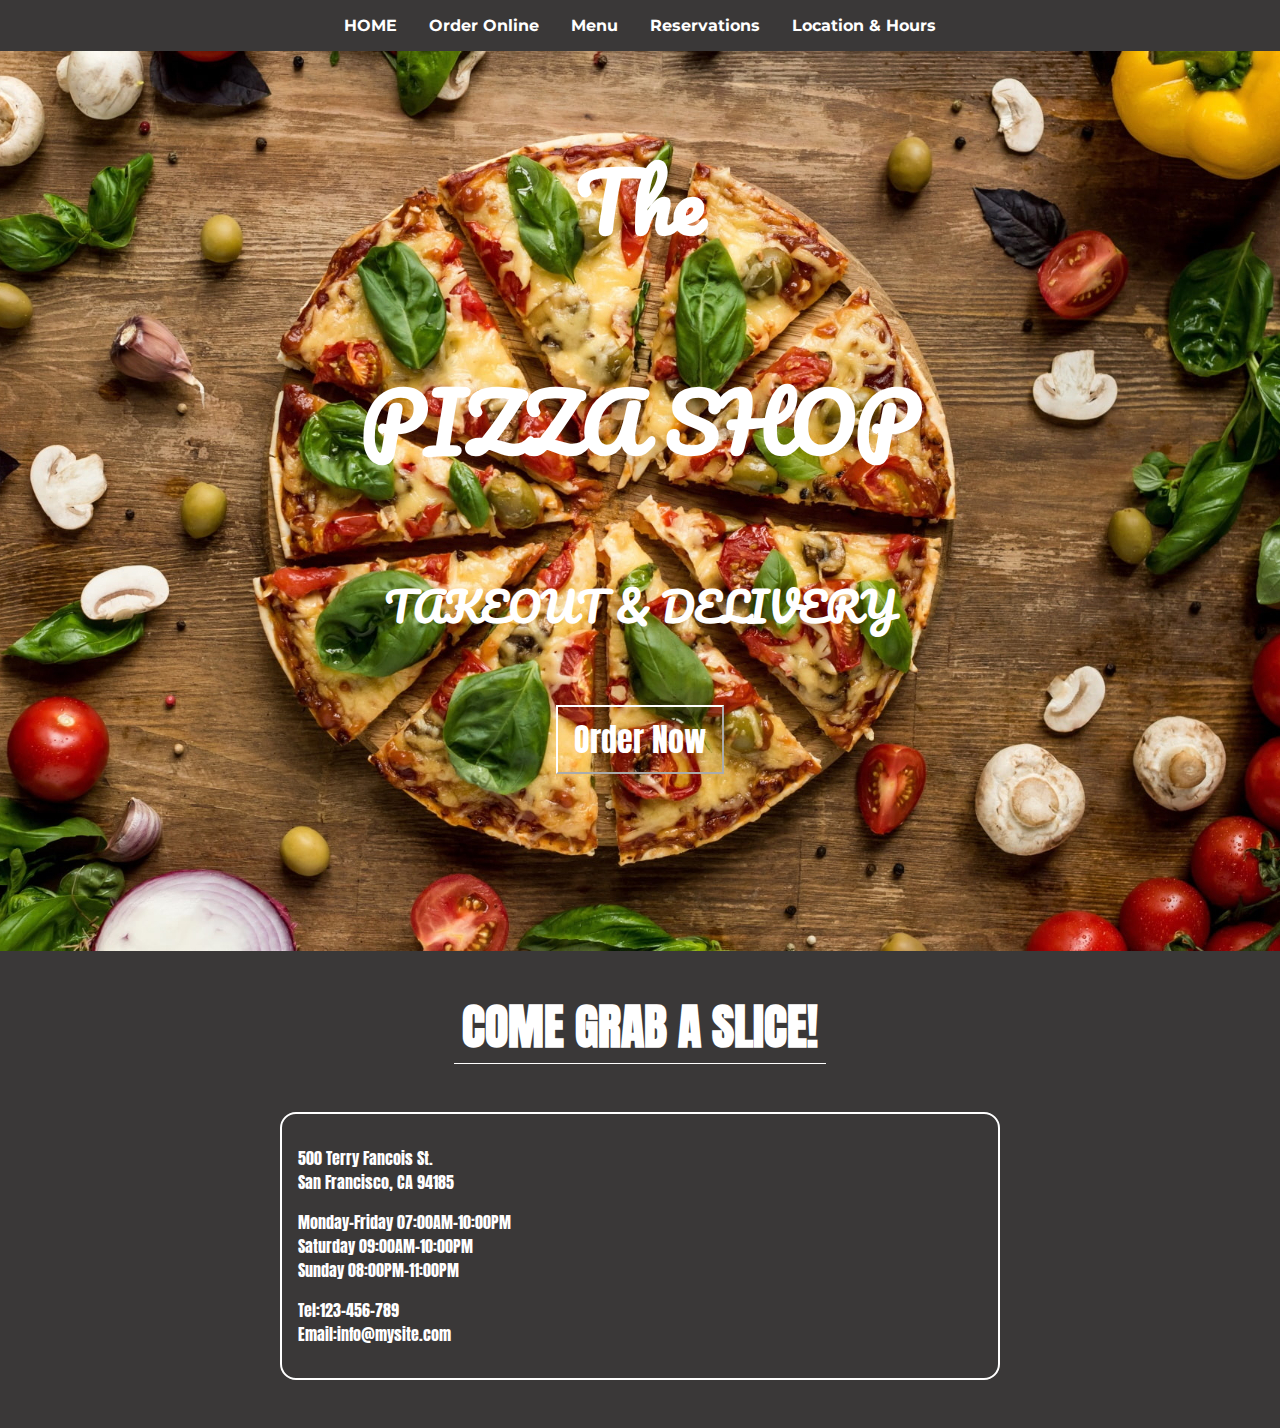
==== index.html @ b26a110c "starting working on reservation page" ====
<!DOCTYPE html>
<html lang="en">

<head>
    <meta charset="UTF-8">
    <meta http-equiv="X-UA-Compatible" content="ie=edge">
    <meta name="viewport" content="width=device-width, initial-scale=1.0">
    <title>PIZZA SHOP</title>
    <link rel="shortcut icon" href="images/pizza_icon_126037.png">
    <link rel="stylesheet" href="shared.css">
    <link rel="stylesheet" href="home.css">
</head>

<body>
    <!-- <div class="backdrop"></div> -->
    <div class="grid-container">
        <header class="main-header">
            <button class="toggle-button">
                <span class="toggle-button__bar"></span>
                <span class="toggle-button__bar"></span>
                <span class="toggle-button__bar"></span>
            </button>
            <nav class="main-nav">
                <ul class="main-nav__items">
                    <li class="main-nav__item">
                        <a href="#home">HOME</a>
                    </li>
                    <li class="main-nav__item">
                        <a href="orderOnline/index.html">Order Online</a>
                    </li>
                    <li class="main-nav__item">
                        <a href="">Menu</a>
                    </li>
                    <li class="main-nav__item">
                        <a href="reservation/index.html">Reservations</a>
                    </li>
                    <li class="main-nav__item">
                        <a href="#loaction-hours">Location & Hours</a>
                    </li>
                </ul>
            </nav>
        </header>
        <nav class="mobile-nav">
            <ul class="mobile-nav__items">
                <li class="mobile-nav__item">
                    <a href="#home">HOME</a>
                </li>
                <li class="mobile-nav__item">
                    <a href="orderOnline/index.html">Order Online</a>
                </li>
                <li class="mobile-nav__item">
                    <a href="">Menu</a>
                </li>
                <li class="mobile-nav__item">
                    <a href="reservation/index.html">Reservations</a>
                </li>
                <li class="mobile-nav__item">
                    <a href="#loaction-hours">Location & Hours</a>
                </li>
            </ul>
        </nav>
        <main id="home">
            <section>
                <div class="title">
                    <h1>The</h1>
                    <h1>PIZZA SHOP</h1>
                    <h3>TAKEOUT & DELIVERY</h3>
                </div>
                <button class="order">Order Now</button>
            </section>
        </main>
        <footer class="main-footer">
            <h1 class="main-footer__title">COME GRAB A SLICE!</h1>
            <section class="main-footer__first-section">
                <article class="main-footer__info">
                    <p class="main-footer__adress">500 Terry Fancois St.<br> San Francisco, CA 94185</p>
                    <p class="main-footer__working-hours">
                        Monday-Friday 07:00AM-10:00PM <br>
                        Saturday 09:00AM-10:00PM <br>
                        Sunday 08:00PM-11:00PM <br>
                    </p>
                    <p class="main-footer-contact">
                        Tel:123-456-789 <br>
                        <a href="mailto:info@mysite.com">Email:info@mysite.com</a>
                    </p>
                </article>
                <article id="loaction-hours" class="main-footer__location-map">
                    <iframe src="https://www.google.com/maps/embed?pb=!1m18!1m12!1m3!1d2981.5593770213322!2d41.62487931583577!3d41.64365467924144!2m3!1f0!2f0!3f0!3m2!1i1024!2i768!4f13.1!3m3!1m2!1s0x40678612dccea6b1%3A0x121d9feefed23ba7!2s123%20Vakhtang%20Gorgasali%20St%2C%20Batumi%206010!5e0!3m2!1sen!2sge!4v1608143332914!5m2!1sen!2sge" 
                    max-width="600" max-height="450" frameborder="0" style="border:0;" 
                    allowfullscreen="" aria-hidden="false" tabindex="0">
                    </iframe>
                </article>
            </section>
        </footer>
    </div>
    <script src="jquery-1.11.0.js"></script>
    <script src="shared.js"></script>
</body>

</html>
---- shared.css ----
@import url('https://fonts.googleapis.com/css?family=Montserrat:400,700');
@import url('https://fonts.googleapis.com/css2?family=Anton&display=swap');

* {
    box-sizing: border-box;
}

body {
    font-family: "Montserrat", sans-serif;
    margin: 0;
}

main {
    grid-row: 2 / 3;
}

.grid-container {
    display: grid;
    grid-template-rows: 3.2rem auto auto;
}

.main-header {
    width: 100%;
    position: fixed;
    top: 0;
    left: 0;
    z-index: 102;
    background-color: rgb(58, 56, 56);
    padding: 0.5rem 1.5rem;
    display: flex;
    justify-content: flex-start;
    align-items: center;
}

.toggle-button {
    position: relative;
    z-index: 1000;
    width: 3rem;
    height: 3rem;
    border: 1px white solid;
    border-radius: 0.8rem;
    cursor: pointer;
}

.toggle-button:focus {
    outline: none;
}

.toggle-button__bar {
    display: block;
    width: 100%;
    background-color: rgb(58, 56, 56);
    height: 0.1rem;
    margin: 0.6rem 0;
}

.main-nav {
    display: none;
}

.main-nav__items {
    list-style: none;
    display: flex;
    padding: 0;
    margin: 0;
    justify-content: center;
}

.main-nav__item {
    margin: 0 1rem;
}

.main-nav__item a,
.mobile-nav__item a{
    text-decoration: none;
    color: white;
    font-weight: bold;
    padding: 0.2rem 0;
}

.main-nav__item a:hover,
.main-nav__item a:active {
    border-bottom: 3px solid white;
}

.mobile-nav {
    display: none;
    position: fixed;
    z-index: 101;
    top: 0;
    left: 0;
    background-color: rgb(58, 56, 56);
    width: 50%;
    height: 100%;
    overflow-y: scroll;

}

.mobile-nav__items {
    width: 100%;
    height: 100%;
    list-style: none;
    display: flex;
    flex-direction: column;
    justify-content: center;
    align-items: center;
}

.mobile-nav__item {
    margin: 2rem 0;
}

.open {
    display: block;
}

.main-footer {
    width: 100%;
    padding: 2rem;
    grid-row: 3 / 4;
    background-color: rgb(58, 56, 56);
    text-align: center;
    font-family: "Anton";
    color: white;
}

.main-footer__title {
    display: inline-block;
    margin-top: 0;
    margin-bottom: 2rem;
    padding: 0.5rem;
    font-size: 3rem;
    border-bottom: 1px solid white;
    padding-bottom: 0;
}


.main-footer__first-section {
    border: 2px solid white;
    border-radius: 1rem;
    padding: 1rem;
}

.main-footer__info {
    /* text-align: left; */
    font-size: 1rem;
}

.main-footer-contact a {
    text-decoration: none;
    color: white;
}

@media (min-width: 43rem) {
    .main-header{
        justify-content: center;
        padding: 1rem 1.5rem;
    }

    .toggle-button {
        display: none;
    }

    .main-nav {
        display: flex;
    }
    .main-footer__first-section {
        display: flex;
        margin: 1rem auto;
        flex-direction: row;
        justify-content: space-between;
        max-width: 45rem;
    }

    .main-footer__info {
        text-align: left;
    }
}
---- home.css ----
@import url('https://fonts.googleapis.com/css2?family=Pacifico&display=swap');
@import url('https://fonts.googleapis.com/css2?family=Anton&display=swap');

* {
    box-sizing: border-box;
}

#home { 
    background-image: url("images/pizza_background.jpg");
    background-position: 50% 80%;
    height: 100vh;
    width: 100vw;
    margin: 0;
    padding: 1rem;
    text-align: center;
}



.title h1, .title h3 {
    text-align: center;
    color:white;
    font-family: "Pacifico",sans-serif;
    font-size: 4rem;
    margin: 0.5rem;
}

@media (min-width:42.5rem) {
    .title h1, .title h3 {
        font-size: 5rem;
        margin: 3rem;
        padding: 1rem;
    }
}

.title h3 {
    font-size: 2.5rem;
}

.order {
    color: white;
    background-color: transparent;
    font-size: 2rem;
    border-color: white;
    font-family: "Anton";
    padding: 0.5rem 1rem;
    cursor: pointer;
}

.order:hover, .order:active {
    /* background-color: rgb(58, 56, 56); */
    animation: moveup 0.4s ease-out forwards;
}

.order:focus {
    outline:none;
}

@keyframes moveup {
    0% {
        transform: translateY(0);
    }
    100% {
        transform: translateY(-0.3rem);
    }
}
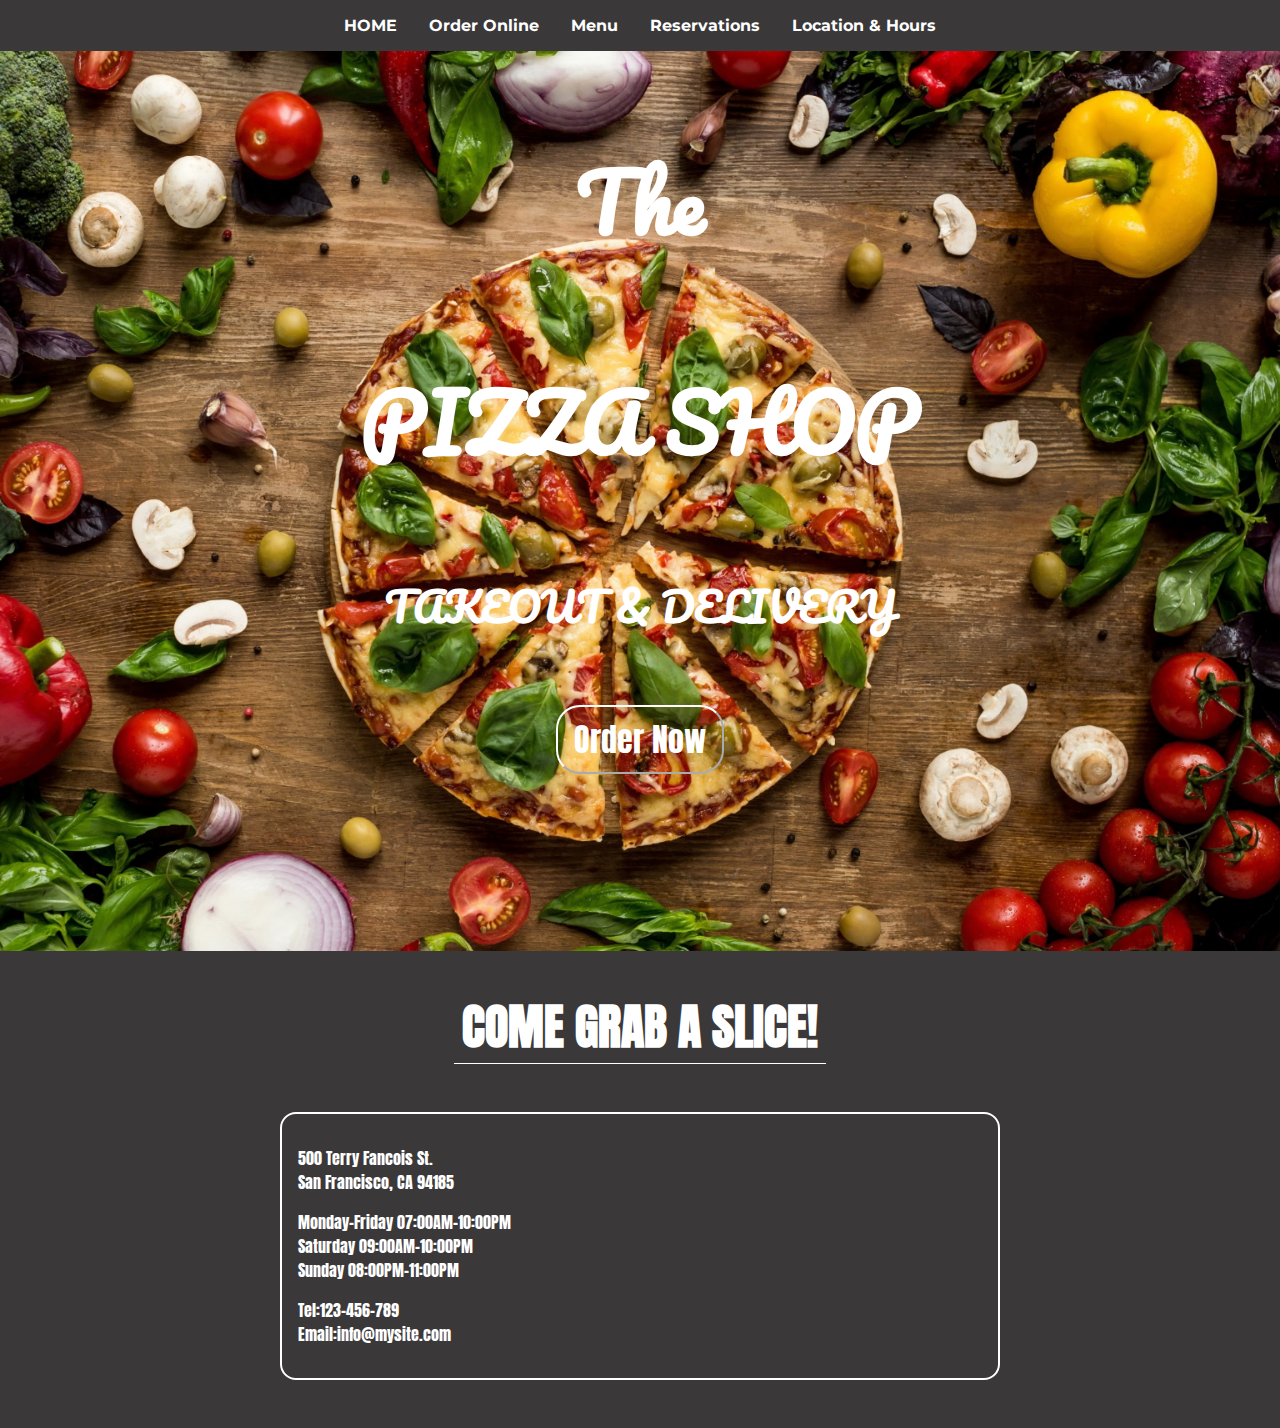
==== commit ee7047fc: "corrected small things" ====
--- a/index.html
+++ b/index.html
@@ -66,7 +66,7 @@
                     <h1>PIZZA SHOP</h1>
                     <h3>TAKEOUT & DELIVERY</h3>
                 </div>
-                <button class="order">Order Now</button>
+                <button class="order-now"><a href="orderOnline/index.html">Order Now</a></button>
             </section>
         </main>
         <footer class="main-footer">
--- a/home.css
+++ b/home.css
@@ -7,6 +7,7 @@
 
 #home { 
     background-image: url("images/pizza_background.jpg");
+    background-size: cover;
     background-position: 50% 80%;
     height: 100vh;
     width: 100vw;
@@ -37,22 +38,23 @@
     font-size: 2.5rem;
 }
 
-.order {
+.order-now {
     color: white;
     background-color: transparent;
     font-size: 2rem;
     border-color: white;
+    border-radius: 1.5rem;
     font-family: "Anton";
     padding: 0.5rem 1rem;
     cursor: pointer;
 }
 
-.order:hover, .order:active {
+.order-now:hover, .order-now:active {
     /* background-color: rgb(58, 56, 56); */
     animation: moveup 0.4s ease-out forwards;
 }
 
-.order:focus {
+.order-now:focus {
     outline:none;
 }
 
@@ -63,4 +65,9 @@
     100% {
         transform: translateY(-0.3rem);
     }
+}
+
+.order-now a {
+    color: white;
+    text-decoration: none;
 }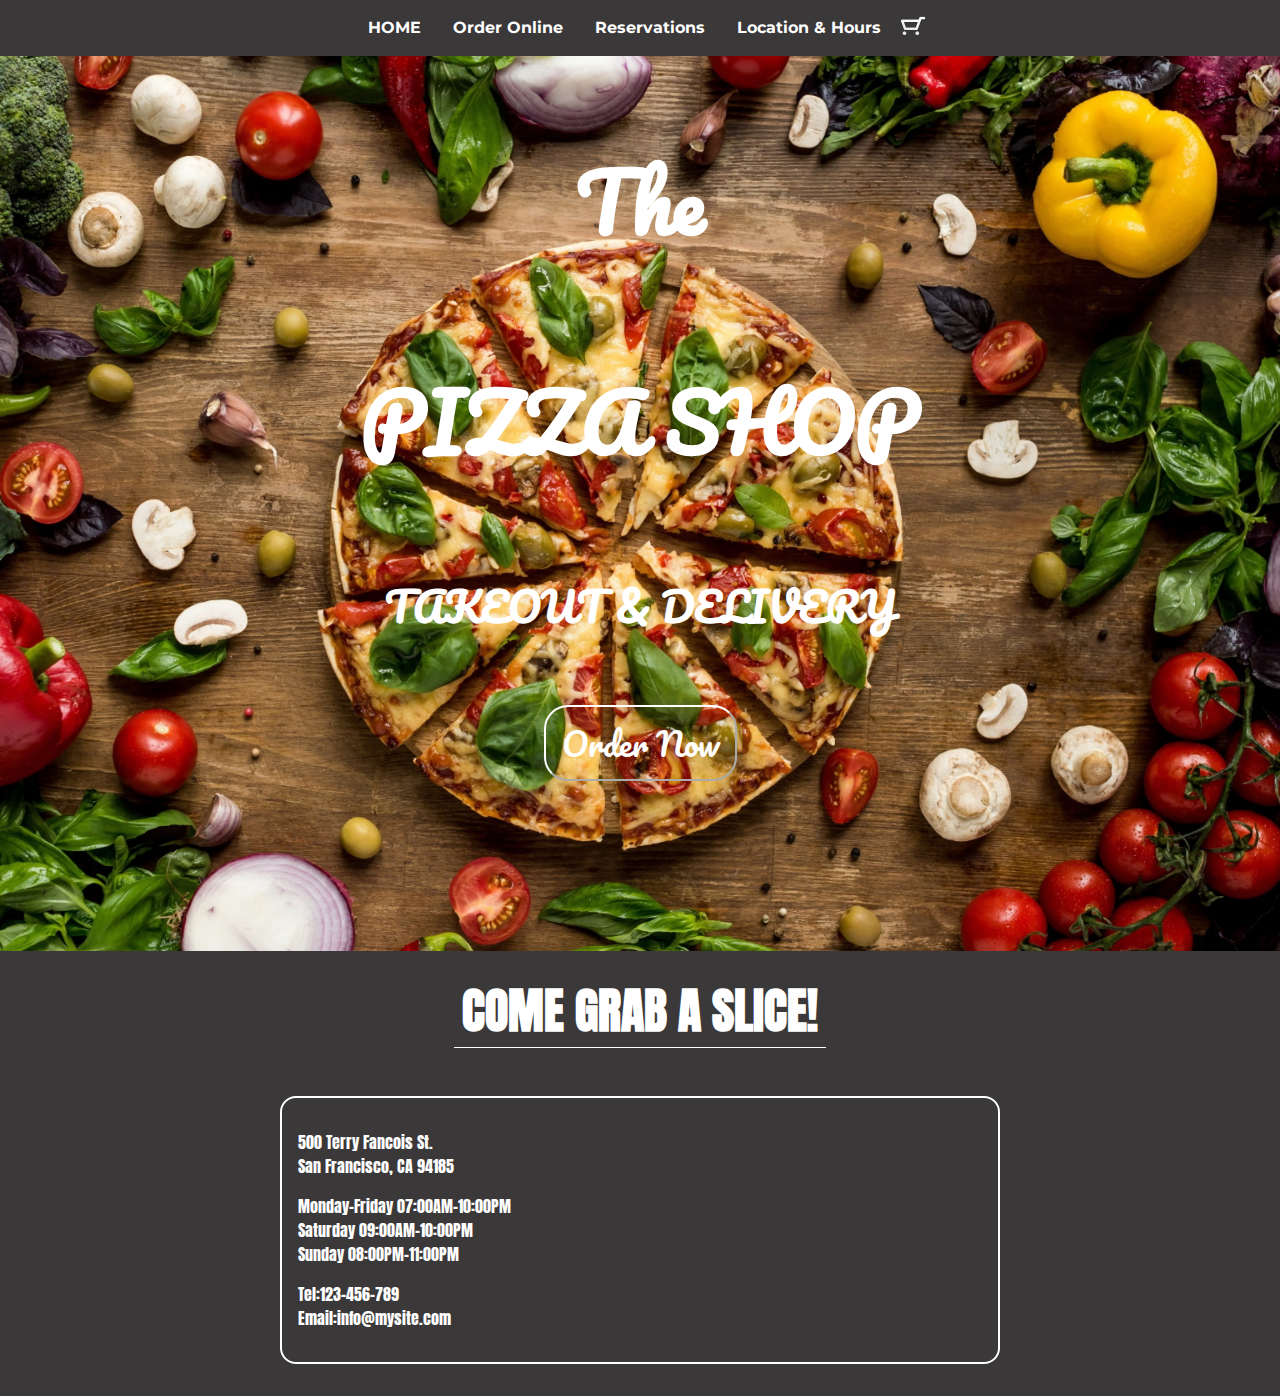
==== commit efcefb72: "added shopping cart icon" ====
--- a/index.html
+++ b/index.html
@@ -29,9 +29,6 @@
                         <a href="orderOnline/index.html">Order Online</a>
                     </li>
                     <li class="main-nav__item">
-                        <a href="">Menu</a>
-                    </li>
-                    <li class="main-nav__item">
                         <a href="reservation/index.html">Reservations</a>
                     </li>
                     <li class="main-nav__item">
@@ -39,6 +36,9 @@
                     </li>
                 </ul>
             </nav>
+            <div class="shopping-cart-icon">
+                <img src="images/shoppint-cart-icon.png" alt="shopping-cart icon">
+            </div>
         </header>
         <nav class="mobile-nav">
             <ul class="mobile-nav__items">
@@ -47,9 +47,6 @@
                 </li>
                 <li class="mobile-nav__item">
                     <a href="orderOnline/index.html">Order Online</a>
-                </li>
-                <li class="mobile-nav__item">
-                    <a href="">Menu</a>
                 </li>
                 <li class="mobile-nav__item">
                     <a href="reservation/index.html">Reservations</a>
@@ -85,9 +82,10 @@
                     </p>
                 </article>
                 <article id="loaction-hours" class="main-footer__location-map">
-                    <iframe src="https://www.google.com/maps/embed?pb=!1m18!1m12!1m3!1d2981.5593770213322!2d41.62487931583577!3d41.64365467924144!2m3!1f0!2f0!3f0!3m2!1i1024!2i768!4f13.1!3m3!1m2!1s0x40678612dccea6b1%3A0x121d9feefed23ba7!2s123%20Vakhtang%20Gorgasali%20St%2C%20Batumi%206010!5e0!3m2!1sen!2sge!4v1608143332914!5m2!1sen!2sge" 
-                    max-width="600" max-height="450" frameborder="0" style="border:0;" 
-                    allowfullscreen="" aria-hidden="false" tabindex="0">
+                    <iframe
+                        src="https://www.google.com/maps/embed?pb=!1m18!1m12!1m3!1d2981.5593770213322!2d41.62487931583577!3d41.64365467924144!2m3!1f0!2f0!3f0!3m2!1i1024!2i768!4f13.1!3m3!1m2!1s0x40678612dccea6b1%3A0x121d9feefed23ba7!2s123%20Vakhtang%20Gorgasali%20St%2C%20Batumi%206010!5e0!3m2!1sen!2sge!4v1608143332914!5m2!1sen!2sge"
+                        max-width="600" max-height="450" frameborder="0" style="border:0;" allowfullscreen=""
+                        aria-hidden="false" tabindex="0">
                     </iframe>
                 </article>
             </section>
--- a/shared.css
+++ b/shared.css
@@ -21,6 +21,7 @@
 
 .main-header {
     width: 100%;
+    height: 3.5rem;
     position: fixed;
     top: 0;
     left: 0;
@@ -28,7 +29,8 @@
     background-color: rgb(58, 56, 56);
     padding: 0.5rem 1.5rem;
     display: flex;
-    justify-content: flex-start;
+    flex-direction: row;
+    justify-content: space-between;
     align-items: center;
 }
 
@@ -83,6 +85,16 @@
     border-bottom: 3px solid white;
 }
 
+.shopping-cart-icon {
+    float: right;
+}
+
+.shopping-cart-icon img {
+    object-fit: cover;
+    height: 2rem;
+    width: 2rem;
+}
+
 .mobile-nav {
     display: none;
     position: fixed;
@@ -116,7 +128,7 @@
 
 .main-footer {
     width: 100%;
-    padding: 2rem;
+    padding: 1rem;
     grid-row: 3 / 4;
     background-color: rgb(58, 56, 56);
     text-align: center;
@@ -157,6 +169,10 @@
         padding: 1rem 1.5rem;
     }
 
+    .shopping-cart-icon {
+        justify-self: flex-end ;
+    }
+
     .toggle-button {
         display: none;
     }
--- a/home.css
+++ b/home.css
@@ -10,7 +10,7 @@
     background-size: cover;
     background-position: 50% 80%;
     height: 100vh;
-    width: 100vw;
+    width: 100%;
     margin: 0;
     padding: 1rem;
     text-align: center;
@@ -44,14 +44,14 @@
     font-size: 2rem;
     border-color: white;
     border-radius: 1.5rem;
-    font-family: "Anton";
+    font-family: "Anton", sans-serif;
     padding: 0.5rem 1rem;
     cursor: pointer;
 }
 
 .order-now:hover, .order-now:active {
     /* background-color: rgb(58, 56, 56); */
-    animation: moveup 0.4s ease-out forwards;
+    animation: moveup 0.6s ease-out forwards;
 }
 
 .order-now:focus {
@@ -62,6 +62,9 @@
     0% {
         transform: translateY(0);
     }
+    50% {
+        transform: translateY(-0.5rem);
+    }
     100% {
         transform: translateY(-0.3rem);
     }
@@ -70,4 +73,5 @@
 .order-now a {
     color: white;
     text-decoration: none;
+    font-family: "Pacifico";
 }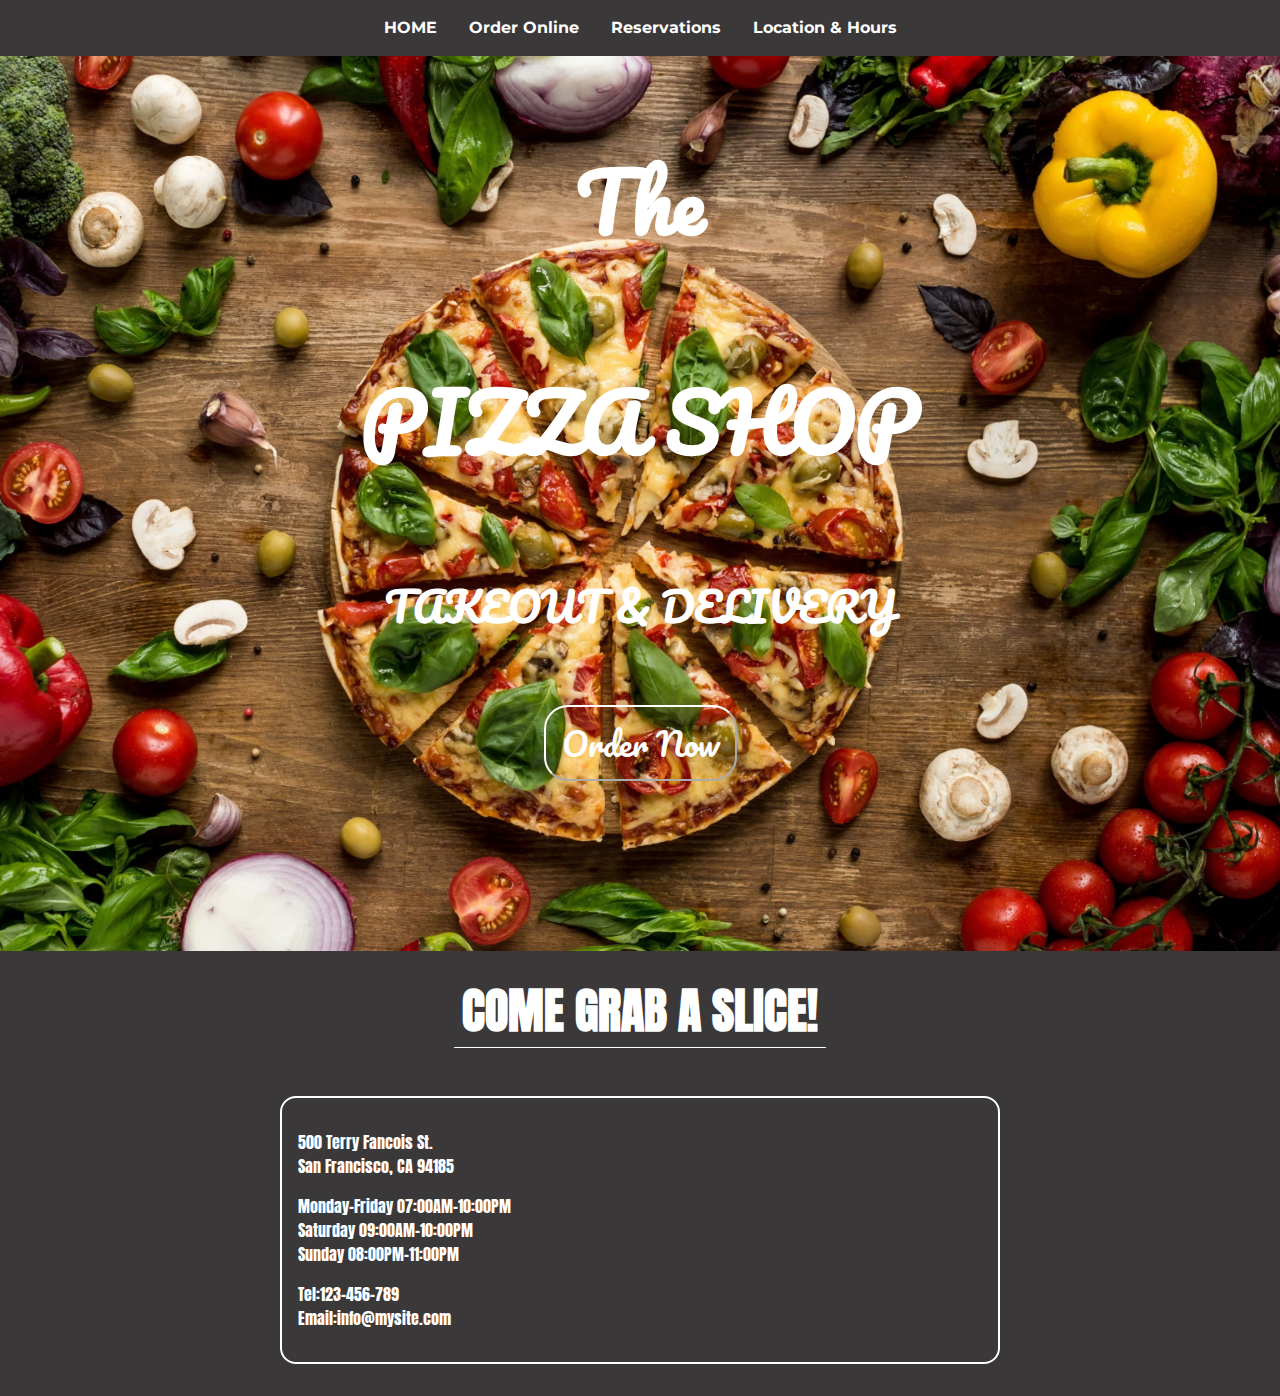
==== commit ea2b179d: "deleted shopping cart, found alternative solution" ====
--- a/index.html
+++ b/index.html
@@ -12,7 +12,6 @@
 </head>
 
 <body>
-    <!-- <div class="backdrop"></div> -->
     <div class="grid-container">
         <header class="main-header">
             <button class="toggle-button">
@@ -36,9 +35,6 @@
                     </li>
                 </ul>
             </nav>
-            <div class="shopping-cart-icon">
-                <img src="images/shoppint-cart-icon.png" alt="shopping-cart icon">
-            </div>
         </header>
         <nav class="mobile-nav">
             <ul class="mobile-nav__items">
--- a/shared.css
+++ b/shared.css
@@ -83,16 +83,6 @@
 .main-nav__item a:hover,
 .main-nav__item a:active {
     border-bottom: 3px solid white;
-}
-
-.shopping-cart-icon {
-    float: right;
-}
-
-.shopping-cart-icon img {
-    object-fit: cover;
-    height: 2rem;
-    width: 2rem;
 }
 
 .mobile-nav {
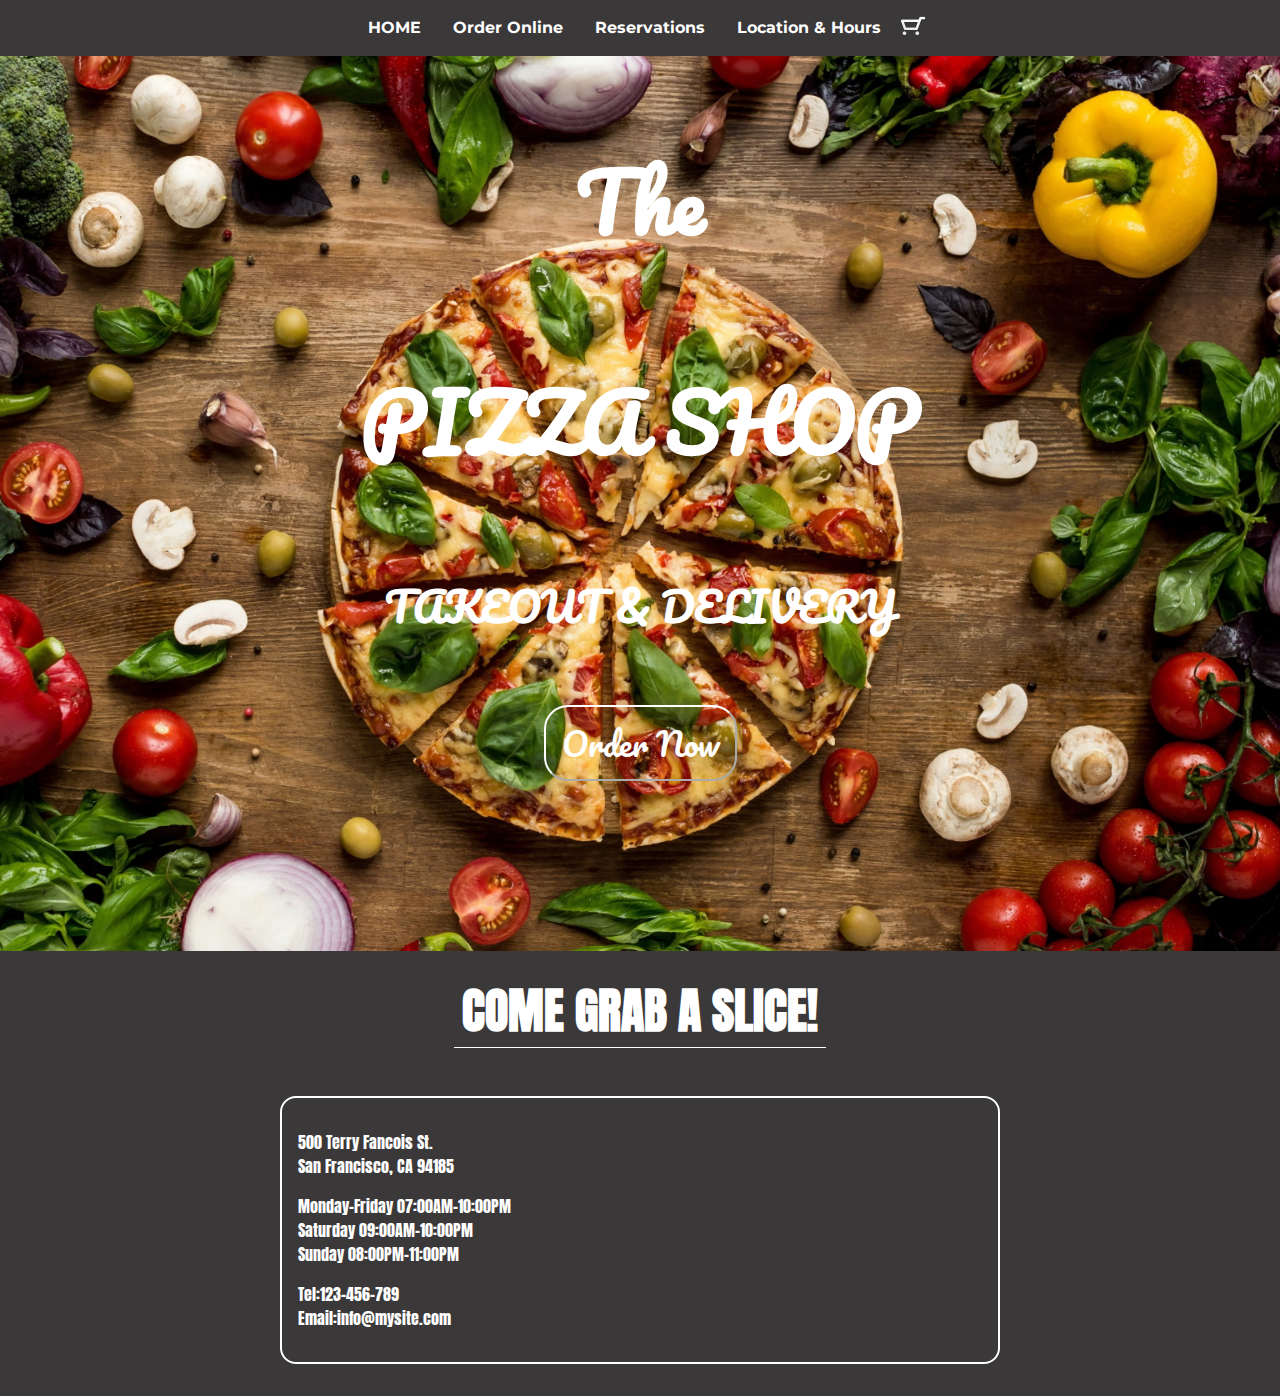
==== commit e0db487c: "added new fucntionality to Shoppingbag" ====
--- a/index.html
+++ b/index.html
@@ -35,6 +35,9 @@
                     </li>
                 </ul>
             </nav>
+            <div class="shopping-card-icon">
+                <img src="../images/shoppint-cart-icon.png" alt="shopping-cart icon">
+            </div>
         </header>
         <nav class="mobile-nav">
             <ul class="mobile-nav__items">
@@ -52,6 +55,21 @@
                 </li>
             </ul>
         </nav>
+        <section class="shopping-card">
+            <div class="shopping-card-items">
+                <!-- <article class="shopping-card-product">
+                    <img src="../images/rCruiser-g-e1594030876565.png" alt="pizza">
+                    <p class="shopping-card-product-name">Pappa Muko</p>
+                    <p class="shopping-card-product-price">10$</p>
+                    <input type="number" class="shopping-card-product-quantity" value="1" min="1">
+                    <button class="remove">Remove</button>
+                </article> -->
+            </div>
+            <div class="shopping-card-total">
+                <h1 class="shopping-card-total-title">Total:</h1>
+                <h1 class="shopping-card-total-value">0$</h1>
+            </div>
+        </section>
         <main id="home">
             <section>
                 <div class="title">
@@ -89,6 +107,7 @@
     </div>
     <script src="jquery-1.11.0.js"></script>
     <script src="shared.js"></script>
+    <script src="orderOnline/shopping_cart.js"></script>
 </body>
 
 </html>--- a/shared.css
+++ b/shared.css
@@ -1,9 +1,5 @@
 @import url('https://fonts.googleapis.com/css?family=Montserrat:400,700');
 @import url('https://fonts.googleapis.com/css2?family=Anton&display=swap');
-
-* {
-    box-sizing: border-box;
-}
 
 body {
     font-family: "Montserrat", sans-serif;
@@ -85,6 +81,12 @@
     border-bottom: 3px solid white;
 }
 
+.shopping-card-icon img {
+    width: 2rem;
+    height: 2rem;
+    object-fit: contain;
+}
+
 .mobile-nav {
     display: none;
     position: fixed;
@@ -106,10 +108,92 @@
     flex-direction: column;
     justify-content: center;
     align-items: center;
+    padding: 1rem;
 }
 
 .mobile-nav__item {
     margin: 2rem 0;
+}
+
+.shopping-card {
+    display: none;
+    position: fixed;
+    z-index: 101;
+    right: -1rem;
+    top: 0;
+    background-color: rgb(58, 56, 56);
+    width: 80%;
+    height: 100%;
+    max-width: 53rem;
+    padding-top: 4rem;
+    color: white;
+    overflow-y: scroll;
+    
+}
+
+.shopping-card-product {
+    width: 80%;
+    padding: 1rem;
+    margin: 1rem auto;
+    display: flex;
+    justify-content: space-around;
+    flex-direction: column;
+    align-items: center;
+    border: 1px solid white;
+    border-radius: 1rem ;
+}
+
+.shopping-card-product img {
+    width: 4rem;
+    height: 4rem;
+}
+
+.shopping-card-product-name {
+    font-weight: bold;
+}
+
+.shopping-card-product-quantity {
+    width: 2.5rem;
+    height: 2rem;
+    text-align: center;
+    border: 1px solid white;
+    border-radius: 0.5rem;
+    background-color: rgb(58, 56, 56);
+    color: white;
+    outline: none;
+}
+
+.shopping-card-total {
+    width: 80%;
+    margin: auto;
+    text-align: center;
+    position: relative;
+    left: -2.5rem;
+}
+
+.shopping-card-total-title,
+.shopping-card-total-value {
+    display: inline-block;
+    margin: 0.2rem;
+}
+
+.remove {
+    font-family: "Montserrat", sans-serif;
+    margin: 1rem;
+    width: 5rem;
+    height: 2rem;
+    font-size: 1rem;
+    background-color: rgb(58, 56, 56);
+    color: white;
+    border: 1px solid white;
+    border-radius: 0.5rem;
+}
+
+.remove:hover,
+.remove:active {
+    background-color: white;
+    color: rgb(58, 56, 56);
+    outline: none;
 }
 
 .open {
@@ -182,3 +266,18 @@
         text-align: left;
     }
 }
+
+@media (min-width: 43rem) {
+    .shopping-card {
+        width: 65%;
+        height: 100%;
+    }
+    .shopping-card-product {
+        display: grid;
+        grid-template-columns: repeat(5,1fr);
+        justify-items: center;
+    }
+    .shopping-card-product-name {
+        justify-self: start;
+    }
+}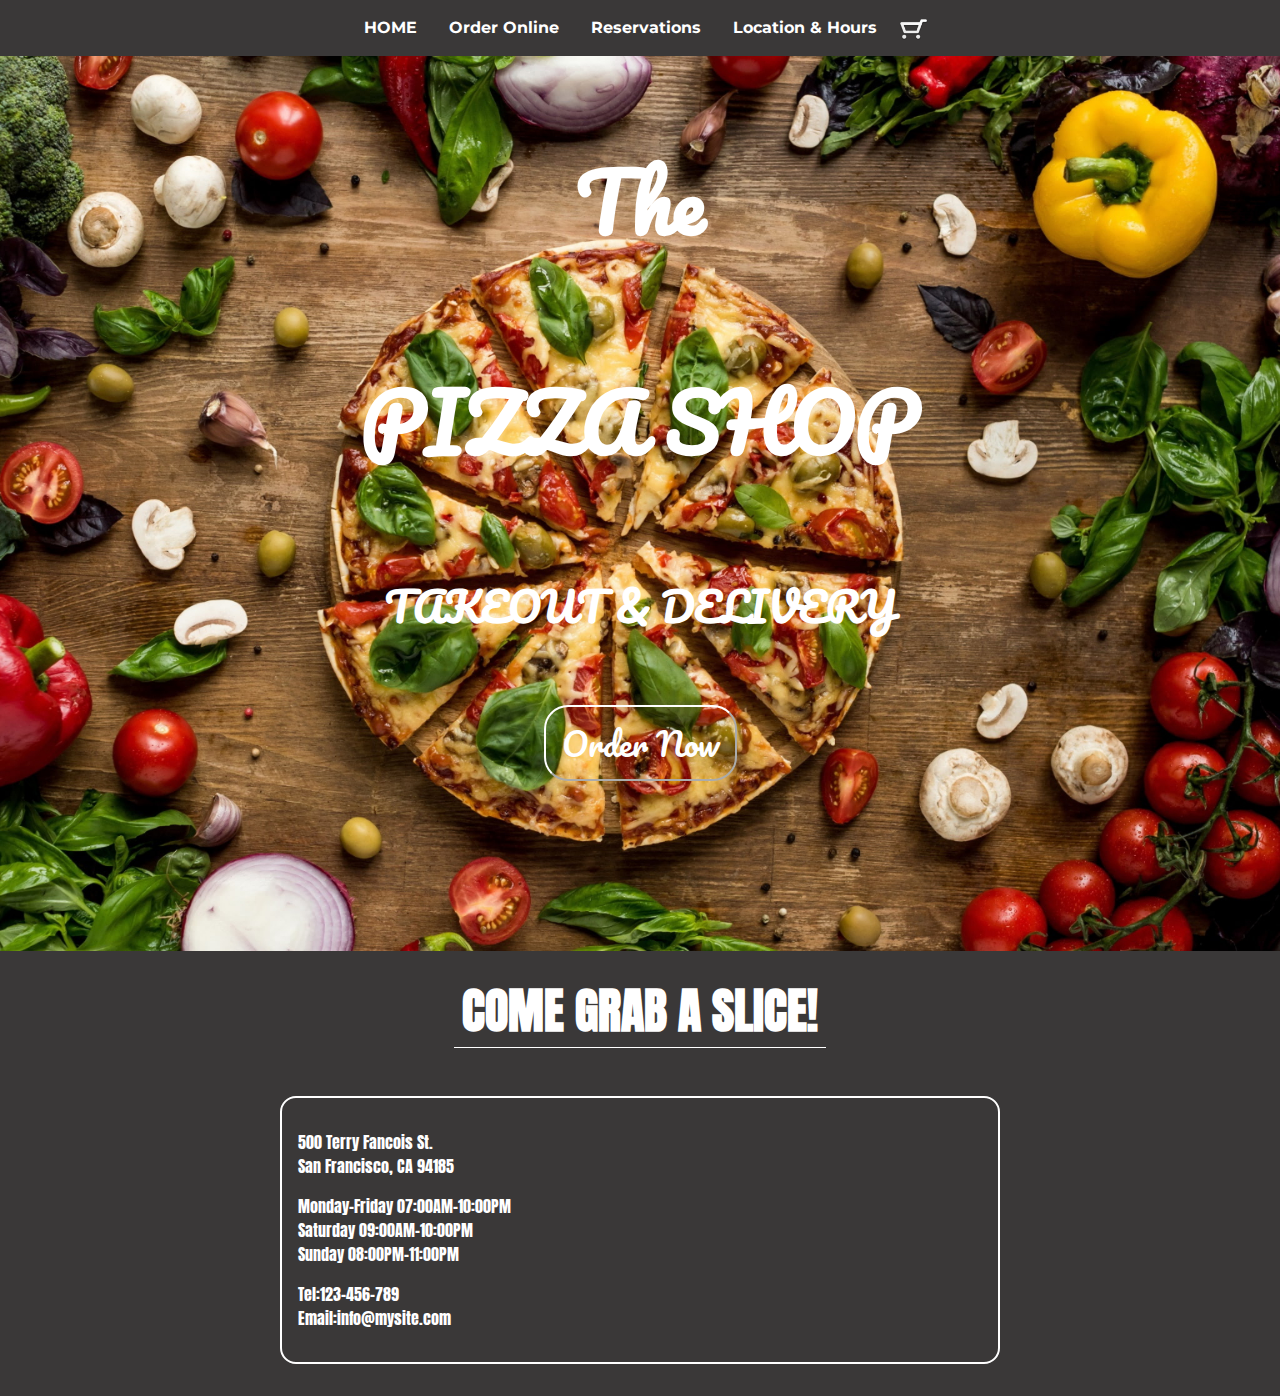
==== commit 67e9dd26: "finished last details" ====
--- a/index.html
+++ b/index.html
@@ -66,8 +66,9 @@
                 </article> -->
             </div>
             <div class="shopping-card-total">
+                <button class="shopping-card-total-checkout">CHECKOUT</button>
                 <h1 class="shopping-card-total-title">Total:</h1>
-                <h1 class="shopping-card-total-value">0$</h1>
+                <h1 class="shopping-card-total-value"></h1>
             </div>
         </section>
         <main id="home">
--- a/shared.css
+++ b/shared.css
@@ -82,9 +82,19 @@
 }
 
 .shopping-card-icon img {
-    width: 2rem;
-    height: 2rem;
+    width: 2.5rem;
+    height: 2.5rem;
     object-fit: contain;
+    cursor: pointer;
+    padding-top: 0.35rem;
+    padding-left: 0.1rem;
+    text-align: center;
+}
+
+.shopping-card-icon:active,
+.shopping-card-icon:hover {
+    border: 2px solid white;
+    border-radius: 50%;
 }
 
 .mobile-nav {
@@ -169,6 +179,28 @@
     text-align: center;
     position: relative;
     left: -2.5rem;
+    display: flex;
+    direction: row;
+    justify-content: space-around;
+    align-items: baseline;
+}
+
+.shopping-card-total-checkout {
+    background-color: rgb(58, 56, 56);
+    color: white;
+    border-radius: 1rem;
+    height: 3rem;
+    font-size: 1rem;
+    font-family: "Montserrat";
+    padding: 0.5rem;
+    margin: 1rem;
+    outline: none;
+}
+
+.shopping-card-total-checkout:hover,
+.shopping-card-total-checkout:active {
+    background-color: white;
+    color: rgb(58, 56, 56);
 }
 
 .shopping-card-total-title,
